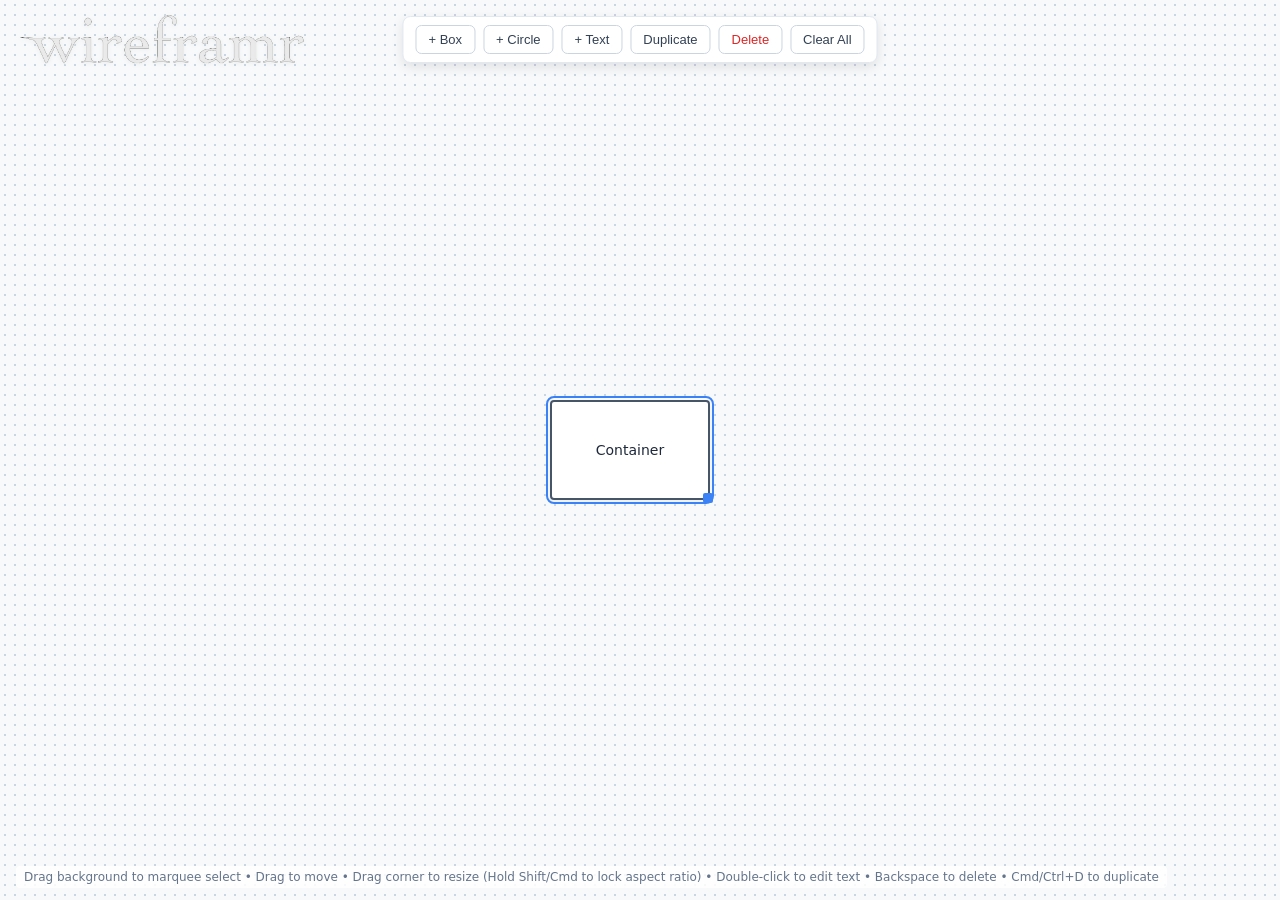
==== index.html @ 874f077d "fix(resize): lock aspect ratio with uniform scale and push to live Pages" ====
<!DOCTYPE html>
<html lang="en">
<head>
  <meta charset="UTF-8">
  <meta name="viewport" content="width=device-width, initial-scale=1.0">
  <title>Wireframr - Quick Wireframe</title>
  <link rel="stylesheet" href="src/css/main.css">
  <link rel="stylesheet" href="src/css/toolbar.css">
  <link rel="stylesheet" href="src/css/shapes.css">
</head>
<body>

  <div id="brand-header">
    <img src="src/img/logo.svg" alt="wireframr logo" id="app-logo">
  </div>

  <div id="toolbar">
    <button id="btn-add-box" type="button">+ Box</button>
    <button id="btn-add-circle" type="button">+ Circle</button>
    <button id="btn-add-text" type="button">+ Text</button>
    <button id="btn-duplicate" type="button">Duplicate</button>
    <button id="btn-delete" class="danger" type="button">Delete</button>
    <button id="btn-clear" type="button">Clear All</button>
  </div>

  <div id="canvas"></div>
  <div id="hint">Drag background to marquee select • Drag to move • Drag corner to resize (Hold Shift/Cmd to lock aspect ratio) • Double-click to edit text • Backspace to delete • Cmd/Ctrl+D to duplicate</div>

  <script type="module" src="src/js/main.js"></script>
</body>
</html>
---- src/css/main.css ----
* {
  box-sizing: border-box;
  user-select: none;
}

body {
  margin: 0;
  font-family: system-ui, -apple-system, BlinkMacSystemFont, "Segoe UI", Roboto, sans-serif;
  overflow: hidden;
  background-color: #f8f9fa;
  background-image: radial-gradient(#cbd5e1 1px, transparent 1px);
  background-size: 10px 10px;
}

#canvas {
  width: 100vw;
  height: 100vh;
  position: relative;
}

#brand-header {
  position: fixed;
  top: 14px;
  left: 20px;
  z-index: 1000;
  display: flex;
  align-items: center;
  user-select: none;
  pointer-events: none;
}

#app-logo {
  height: 51px;
  width: auto;
  display: block;
  filter: drop-shadow(0 1px 2px rgba(0, 0, 0, 0.05));
}

#hint {
  position: fixed;
  bottom: 12px;
  left: 16px;
  font-size: 12px;
  color: #64748b;
  background: rgba(255, 255, 255, 0.8);
  padding: 4px 8px;
  border-radius: 4px;
  pointer-events: none;
}
---- src/css/toolbar.css ----
#toolbar {
  position: fixed;
  top: 16px;
  left: 50%;
  transform: translateX(-50%);
  background: #ffffff;
  padding: 8px 12px;
  border-radius: 8px;
  box-shadow: 0 4px 12px rgba(0, 0, 0, 0.1);
  display: flex;
  gap: 8px;
  z-index: 1000;
  border: 1px solid #e2e8f0;
}

#toolbar button {
  background: #ffffff;
  border: 1px solid #cbd5e1;
  border-radius: 6px;
  padding: 6px 12px;
  cursor: pointer;
  font-size: 13px;
  font-weight: 500;
  color: #334155;
  transition: all 0.1s ease;
}

#toolbar button:hover {
  background: #f1f5f9;
  border-color: #94a3b8;
}

#toolbar button.danger {
  color: #dc2626;
}

#toolbar button.danger:hover {
  background: #fef2f2;
  border-color: #fca5a5;
}
---- src/css/shapes.css ----
.shape {
  position: absolute;
  display: flex;
  align-items: center;
  justify-content: center;
  cursor: grab;
  font-size: 14px;
  color: #1e293b;
  text-align: center;
  padding: 8px;
  word-break: break-word;
}

.shape:active {
  cursor: grabbing;
}

.shape.selected {
  outline: 2px solid #3b82f6;
  outline-offset: 2px;
}

.box {
  background: #ffffff;
  border: 2px solid #475569;
  border-radius: 4px;
  box-shadow: 0 2px 4px rgba(0, 0, 0, 0.05);
}

.circle {
  background: #ffffff;
  border: 2px solid #475569;
  border-radius: 50%;
  box-shadow: 0 2px 4px rgba(0, 0, 0, 0.05);
}

.text {
  background: transparent;
  border: 1px dashed transparent;
  font-weight: 600;
}

.text:hover,
.text.selected {
  border-color: #94a3b8;
}

.resizer {
  width: 10px;
  height: 10px;
  background: #3b82f6;
  border-radius: 2px;
  position: absolute;
  right: -5px;
  bottom: -5px;
  cursor: nwse-resize;
  display: none;
}

.shape.selected .resizer {
  display: block;
}

/* Rubberband / Marquee selection box */
.selection-box {
  position: absolute;
  border: 1px solid #3b82f6;
  background: rgba(59, 130, 246, 0.12);
  border-radius: 2px;
  pointer-events: none;
  z-index: 9999;
}
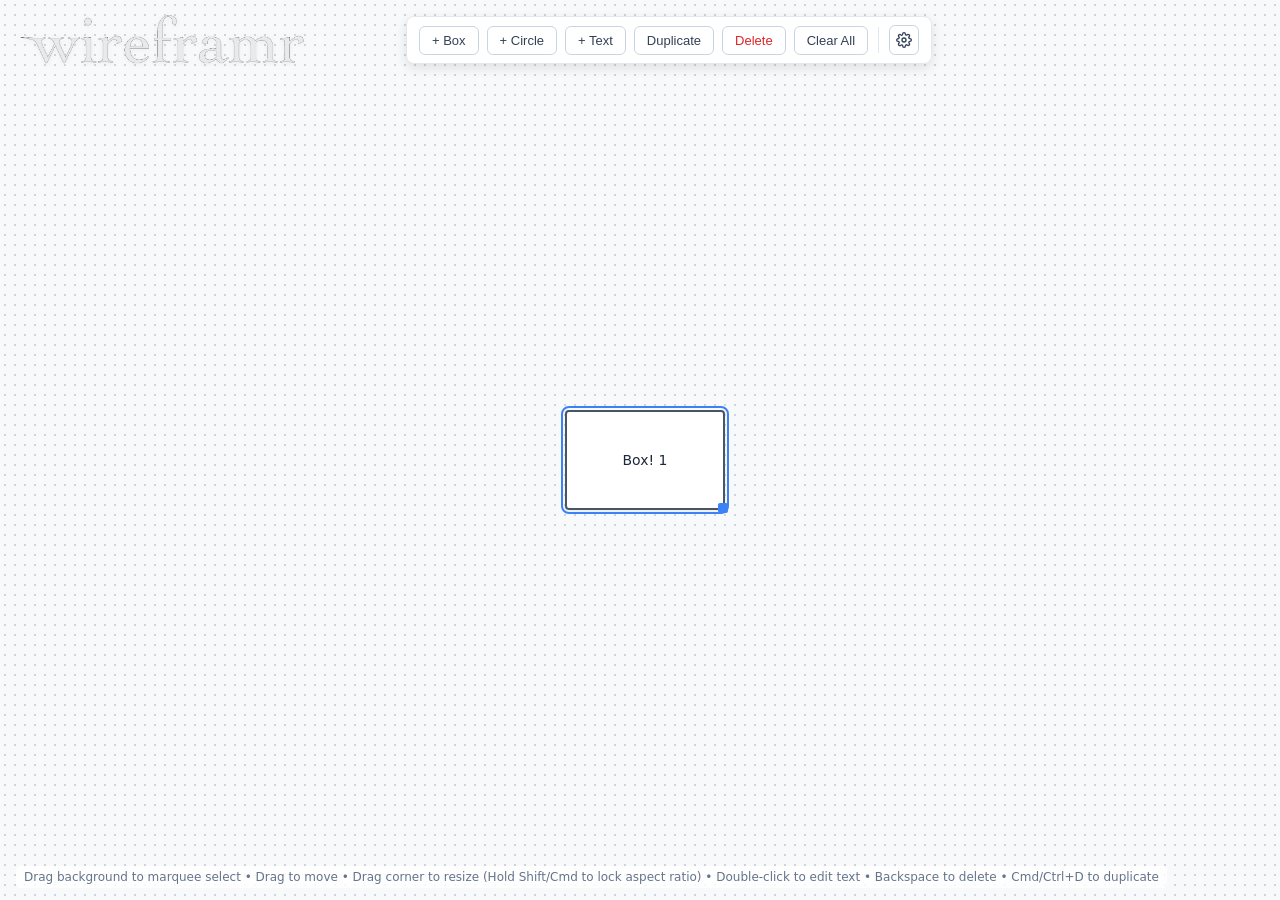
==== commit 3d2ea56c: "feat(settings): add toolbar settings popover with snap, dot visibility, and counter reset controls" ====
--- a/index.html
+++ b/index.html
@@ -7,6 +7,7 @@
   <link rel="stylesheet" href="src/css/main.css">
   <link rel="stylesheet" href="src/css/toolbar.css">
   <link rel="stylesheet" href="src/css/shapes.css">
+  <link rel="stylesheet" href="src/css/settings.css">
 </head>
 <body>
 
@@ -21,6 +22,50 @@
     <button id="btn-duplicate" type="button">Duplicate</button>
     <button id="btn-delete" class="danger" type="button">Delete</button>
     <button id="btn-clear" type="button">Clear All</button>
+
+    <div class="toolbar-divider" aria-hidden="true"></div>
+
+    <div id="settings-container">
+      <button id="btn-settings" type="button" title="Settings" aria-label="Settings" aria-expanded="false">
+        <svg viewBox="0 0 24 24" fill="none" stroke="currentColor" stroke-width="2" stroke-linecap="round" stroke-linejoin="round">
+          <circle cx="12" cy="12" r="3"></circle>
+          <path d="M19.4 15a1.65 1.65 0 0 0 .33 1.82l.06.06a2 2 0 0 1 0 2.83 2 2 0 0 1-2.83 0l-.06-.06a1.65 1.65 0 0 0-1.82-.33 1.65 1.65 0 0 0-1 1.51V21a2 2 0 0 1-2 2 2 2 0 0 1-2-2v-.09A1.65 1.65 0 0 0 9 19.4a1.65 1.65 0 0 0-1.82.33l-.06.06a2 2 0 0 1-2.83 0 2 2 0 0 1 0-2.83l.06-.06a1.65 1.65 0 0 0 .33-1.82 1.65 1.65 0 0 0-1.51-1H3a2 2 0 0 1-2-2 2 2 0 0 1 2-2h.09A1.65 1.65 0 0 0 4.6 9a1.65 1.65 0 0 0-.33-1.82l-.06-.06a2 2 0 0 1 0-2.83 2 2 0 0 1 2.83 0l.06.06a1.65 1.65 0 0 0 1.82.33H9a1.65 1.65 0 0 0 1-1.51V3a2 2 0 0 1 2-2 2 2 0 0 1 2 2v.09a1.65 1.65 0 0 0 1 1.51 1.65 1.65 0 0 0 1.82-.33l.06-.06a2 2 0 0 1 2.83 0 2 2 0 0 1 0 2.83l-.06.06a1.65 1.65 0 0 0-.33 1.82V9a1.65 1.65 0 0 0 1.51 1H21a2 2 0 0 1 2 2 2 2 0 0 1-2 2h-.09a1.65 1.65 0 0 0-1.51 1z"></path>
+        </svg>
+      </button>
+
+      <div id="settings-popover" hidden>
+        <div class="settings-header">Canvas Settings</div>
+
+        <div class="setting-item">
+          <label class="setting-checkbox-label" for="setting-reset-numbers">
+            <input type="checkbox" id="setting-reset-numbers" checked>
+            <span>Reset numbers on Clear All</span>
+          </label>
+        </div>
+
+        <div class="setting-item">
+          <div class="setting-label">
+            <span>Grid snap distance</span>
+          </div>
+          <div class="snap-options" role="group" aria-label="Grid snap distance">
+            <button type="button" class="snap-option" data-snap="1">Off</button>
+            <button type="button" class="snap-option active" data-snap="5">5px</button>
+            <button type="button" class="snap-option" data-snap="10">10px</button>
+            <button type="button" class="snap-option" data-snap="20">20px</button>
+          </div>
+        </div>
+
+        <div class="setting-item">
+          <div class="setting-label">
+            <label for="setting-dot-visibility">Grid dot visibility</label>
+            <span id="dot-visibility-value" class="setting-value-badge">25%</span>
+          </div>
+          <div class="setting-slider-row">
+            <input type="range" id="setting-dot-visibility" min="0" max="100" value="25">
+          </div>
+        </div>
+      </div>
+    </div>
   </div>
 
   <div id="canvas"></div>
--- a/src/css/main.css
+++ b/src/css/main.css
@@ -1,3 +1,8 @@
+:root {
+  --dot-color: rgba(111, 128, 148, 0.31);
+  --dot-size: 1px;
+}
+
 * {
   box-sizing: border-box;
   user-select: none;
@@ -8,7 +13,7 @@
   font-family: system-ui, -apple-system, BlinkMacSystemFont, "Segoe UI", Roboto, sans-serif;
   overflow: hidden;
   background-color: #f8f9fa;
-  background-image: radial-gradient(#cbd5e1 1px, transparent 1px);
+  background-image: radial-gradient(var(--dot-color) var(--dot-size), transparent var(--dot-size));
   background-size: 10px 10px;
 }
 
--- a/src/css/toolbar.css
+++ b/src/css/toolbar.css
@@ -1,16 +1,36 @@
 #toolbar {
   position: fixed;
   top: 16px;
-  left: 50%;
-  transform: translateX(-50%);
+  /* Stays centered on wide viewports, but clamps at min 320px left edge to avoid covering the 285px logo */
+  left: max(325px, calc(50% - (var(--toolbar-width, 468px) / 2)));
+  transform: none;
   background: #ffffff;
   padding: 8px 12px;
   border-radius: 8px;
   box-shadow: 0 4px 12px rgba(0, 0, 0, 0.1);
   display: flex;
+  align-items: center;
   gap: 8px;
   z-index: 1000;
   border: 1px solid #e2e8f0;
+  white-space: nowrap;
+}
+
+/* On compact mobile screens, wrap toolbar neatly or adjust below header */
+@media (max-width: 768px) {
+  #toolbar {
+    left: auto;
+    right: 16px;
+    top: 16px;
+  }
+}
+
+@media (max-width: 600px) {
+  #toolbar {
+    top: 76px;
+    left: 16px;
+    right: auto;
+  }
 }
 
 #toolbar button {
--- a/src/css/settings.css
+++ b/src/css/settings.css
@@ -0,0 +1,159 @@
+.toolbar-divider {
+  width: 1px;
+  align-self: stretch;
+  background: #e2e8f0;
+  margin: 2px 2px;
+}
+
+#settings-container {
+  position: relative;
+  display: flex;
+  align-items: center;
+}
+
+#toolbar #btn-settings {
+  width: 30px;
+  height: 30px;
+  padding: 0;
+  display: flex;
+  align-items: center;
+  justify-content: center;
+}
+
+#toolbar #btn-settings:hover,
+#toolbar #btn-settings.active {
+  background: #f1f5f9;
+  border-color: #94a3b8;
+  color: #0f172a;
+}
+
+#btn-settings svg {
+  width: 16px;
+  height: 16px;
+  transition: transform 0.2s ease;
+}
+
+#btn-settings.active svg {
+  transform: rotate(45deg);
+}
+
+#settings-popover {
+  position: absolute;
+  top: calc(100% + 12px);
+  right: 0;
+  width: 268px;
+  background: rgba(255, 255, 255, 0.96);
+  backdrop-filter: blur(6px);
+  border: 1px solid #e2e8f0;
+  border-radius: 10px;
+  box-shadow: 0 10px 25px rgba(15, 23, 42, 0.12);
+  padding: 14px 16px;
+  color: #1e293b;
+  font-size: 13px;
+  white-space: normal;
+  z-index: 1001;
+}
+
+#settings-popover[hidden] {
+  display: none;
+}
+
+.settings-header {
+  font-size: 12px;
+  font-weight: 700;
+  text-transform: uppercase;
+  letter-spacing: 0.05em;
+  color: #64748b;
+  margin-bottom: 12px;
+  padding-bottom: 8px;
+  border-bottom: 1px solid #f1f5f9;
+}
+
+.setting-item {
+  margin-bottom: 14px;
+}
+
+.setting-item:last-child {
+  margin-bottom: 2px;
+}
+
+.setting-label {
+  display: flex;
+  align-items: center;
+  justify-content: space-between;
+  font-weight: 500;
+  color: #334155;
+  margin-bottom: 6px;
+}
+
+.setting-checkbox-label {
+  display: flex;
+  align-items: center;
+  gap: 8px;
+  font-weight: 500;
+  color: #334155;
+  cursor: pointer;
+}
+
+.setting-checkbox-label input[type="checkbox"] {
+  width: 15px;
+  height: 15px;
+  accent-color: #3b82f6;
+  cursor: pointer;
+  margin: 0;
+}
+
+.snap-options {
+  display: grid;
+  grid-template-columns: repeat(4, 1fr);
+  gap: 6px;
+}
+
+#toolbar .snap-option {
+  background: #f8fafc;
+  border: 1px solid #cbd5e1;
+  border-radius: 6px;
+  padding: 5px 0;
+  font-size: 12px;
+  font-weight: 500;
+  color: #475569;
+  cursor: pointer;
+  text-align: center;
+  transition: all 0.1s ease;
+}
+
+#toolbar .snap-option:hover {
+  background: #f1f5f9;
+  border-color: #94a3b8;
+}
+
+#toolbar .snap-option.active {
+  background: #eff6ff;
+  border-color: #3b82f6;
+  color: #2563eb;
+  font-weight: 600;
+}
+
+.setting-slider-row {
+  display: flex;
+  align-items: center;
+  gap: 10px;
+}
+
+.setting-slider-row input[type="range"] {
+  flex: 1;
+  accent-color: #3b82f6;
+  cursor: pointer;
+  margin: 0;
+}
+
+.setting-value-badge {
+  font-size: 11px;
+  font-weight: 600;
+  color: #64748b;
+  background: #f1f5f9;
+  padding: 2px 6px;
+  border-radius: 4px;
+  min-width: 36px;
+  text-align: right;
+}
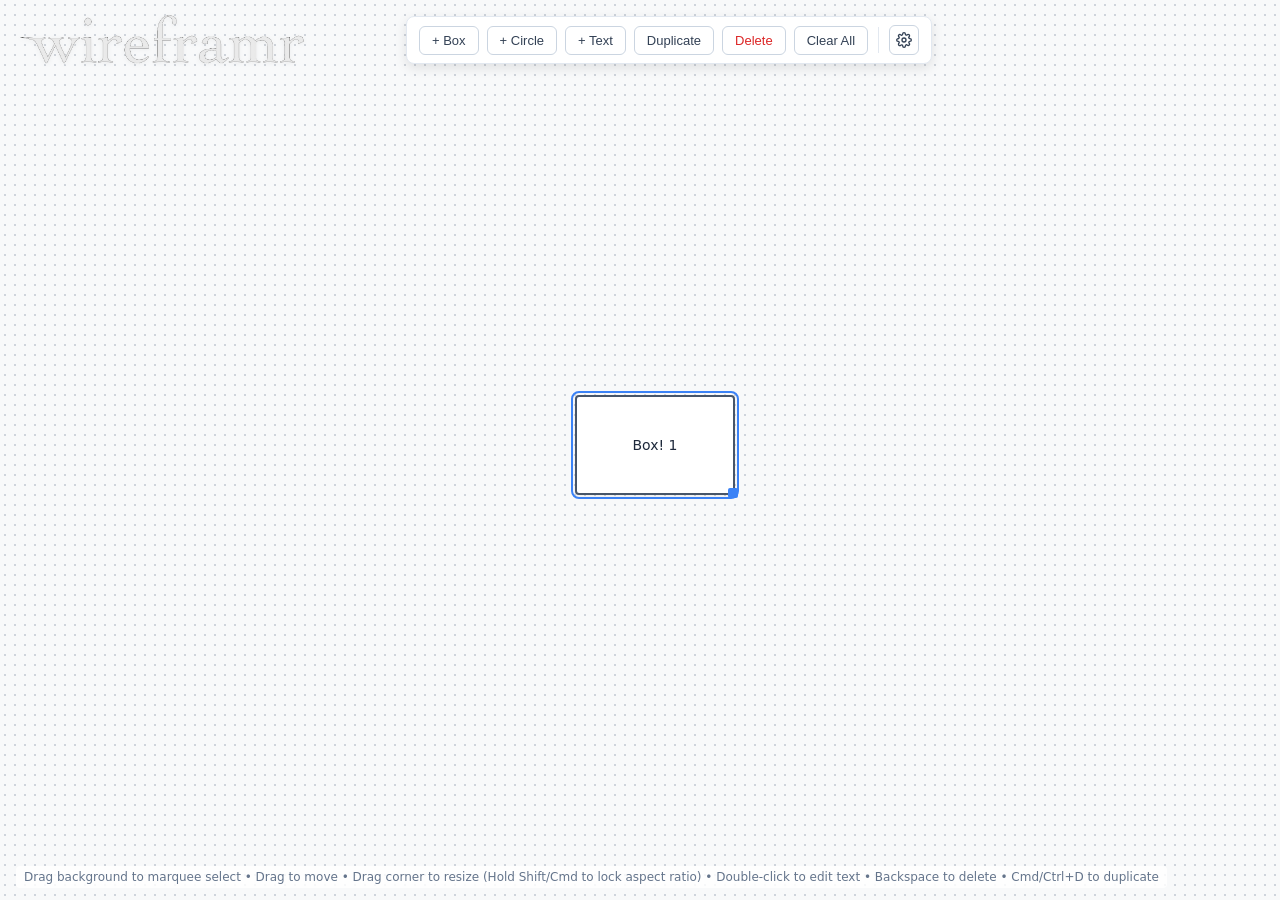
==== commit 43b0e019: "feat(drag): add translucent drag feedback and configurable drag opacity slider" ====
--- a/index.html
+++ b/index.html
@@ -64,6 +64,16 @@
             <input type="range" id="setting-dot-visibility" min="0" max="100" value="25">
           </div>
         </div>
+
+        <div class="setting-item">
+          <div class="setting-label">
+            <label for="setting-drag-opacity">Drag item opacity</label>
+            <span id="drag-opacity-value" class="setting-value-badge">75%</span>
+          </div>
+          <div class="setting-slider-row">
+            <input type="range" id="setting-drag-opacity" min="20" max="100" value="75">
+          </div>
+        </div>
       </div>
     </div>
   </div>
--- a/src/css/main.css
+++ b/src/css/main.css
@@ -1,6 +1,7 @@
 :root {
   --dot-color: rgba(111, 128, 148, 0.31);
   --dot-size: 1px;
+  --drag-opacity: 0.75;
 }
 
 * {
--- a/src/css/shapes.css
+++ b/src/css/shapes.css
@@ -12,6 +12,11 @@
 }
 
 .shape:active {
+  cursor: grabbing;
+}
+
+.shape.dragging {
+  opacity: var(--drag-opacity, 0.75);
   cursor: grabbing;
 }
 
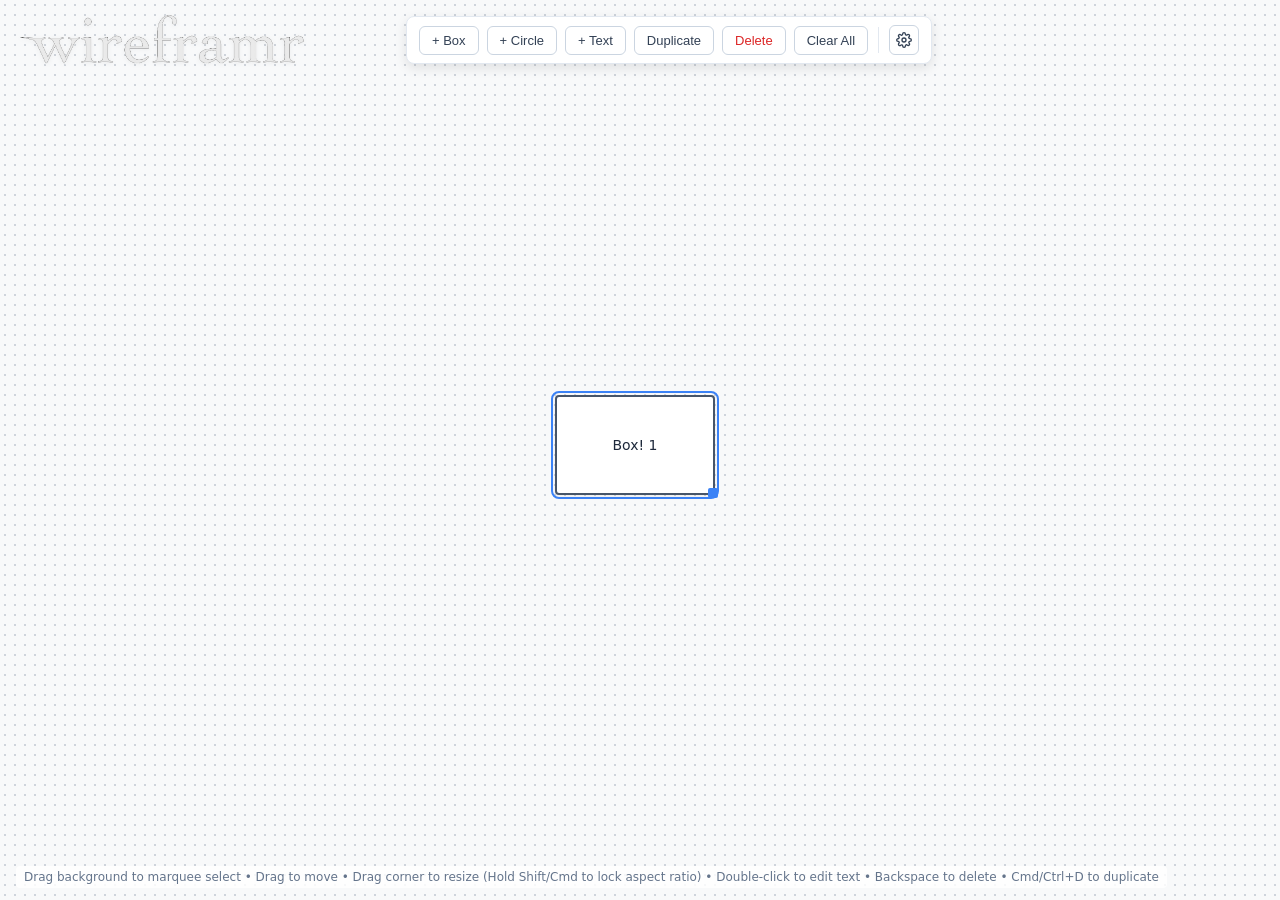
==== commit 60e3f97c: "style(settings): set default drag item opacity to 60%" ====
--- a/index.html
+++ b/index.html
@@ -68,10 +68,10 @@
         <div class="setting-item">
           <div class="setting-label">
             <label for="setting-drag-opacity">Drag item opacity</label>
-            <span id="drag-opacity-value" class="setting-value-badge">75%</span>
+            <span id="drag-opacity-value" class="setting-value-badge">60%</span>
           </div>
           <div class="setting-slider-row">
-            <input type="range" id="setting-drag-opacity" min="20" max="100" value="75">
+            <input type="range" id="setting-drag-opacity" min="20" max="100" value="60">
           </div>
         </div>
       </div>
--- a/src/css/main.css
+++ b/src/css/main.css
@@ -1,7 +1,7 @@
 :root {
   --dot-color: rgba(111, 128, 148, 0.31);
   --dot-size: 1px;
-  --drag-opacity: 0.75;
+  --drag-opacity: 0.6;
 }
 
 * {
--- a/src/css/shapes.css
+++ b/src/css/shapes.css
@@ -16,7 +16,7 @@
 }
 
 .shape.dragging {
-  opacity: var(--drag-opacity, 0.75);
+  opacity: var(--drag-opacity, 0.6);
   cursor: grabbing;
 }
 
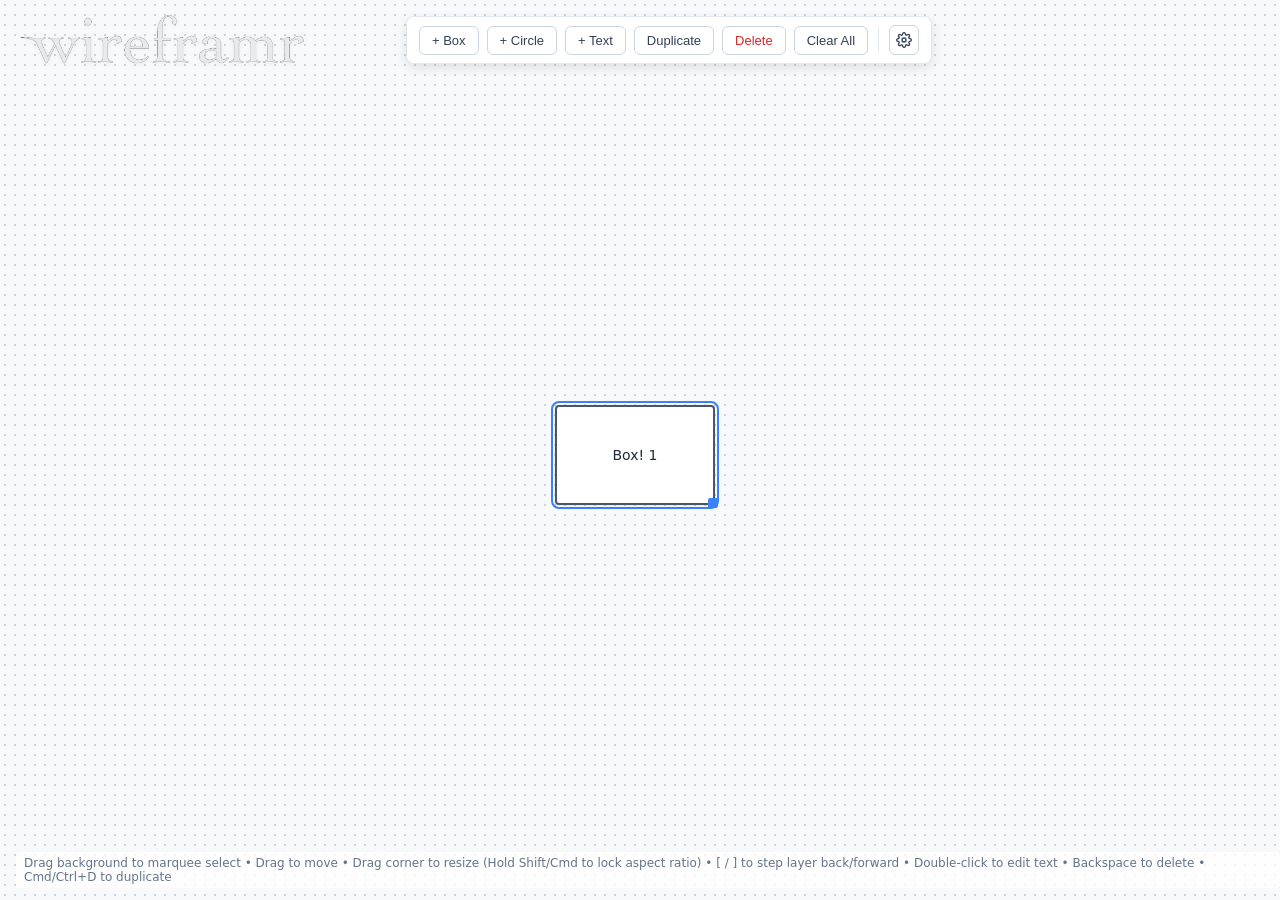
==== commit 5f449fa5: "feat(layers): add bring-to-front on click setting and [ / ] single-step z-index shortcuts" ====
--- a/index.html
+++ b/index.html
@@ -44,6 +44,13 @@
         </div>
 
         <div class="setting-item">
+          <label class="setting-checkbox-label" for="setting-bring-to-front">
+            <input type="checkbox" id="setting-bring-to-front" checked>
+            <span>Bring clicked item to front</span>
+          </label>
+        </div>
+
+        <div class="setting-item">
           <div class="setting-label">
             <span>Grid snap distance</span>
           </div>
@@ -79,7 +86,7 @@
   </div>
 
   <div id="canvas"></div>
-  <div id="hint">Drag background to marquee select • Drag to move • Drag corner to resize (Hold Shift/Cmd to lock aspect ratio) • Double-click to edit text • Backspace to delete • Cmd/Ctrl+D to duplicate</div>
+  <div id="hint">Drag background to marquee select • Drag to move • Drag corner to resize (Hold Shift/Cmd to lock aspect ratio) • [ / ] to step layer back/forward • Double-click to edit text • Backspace to delete • Cmd/Ctrl+D to duplicate</div>
 
   <script type="module" src="src/js/main.js"></script>
 </body>
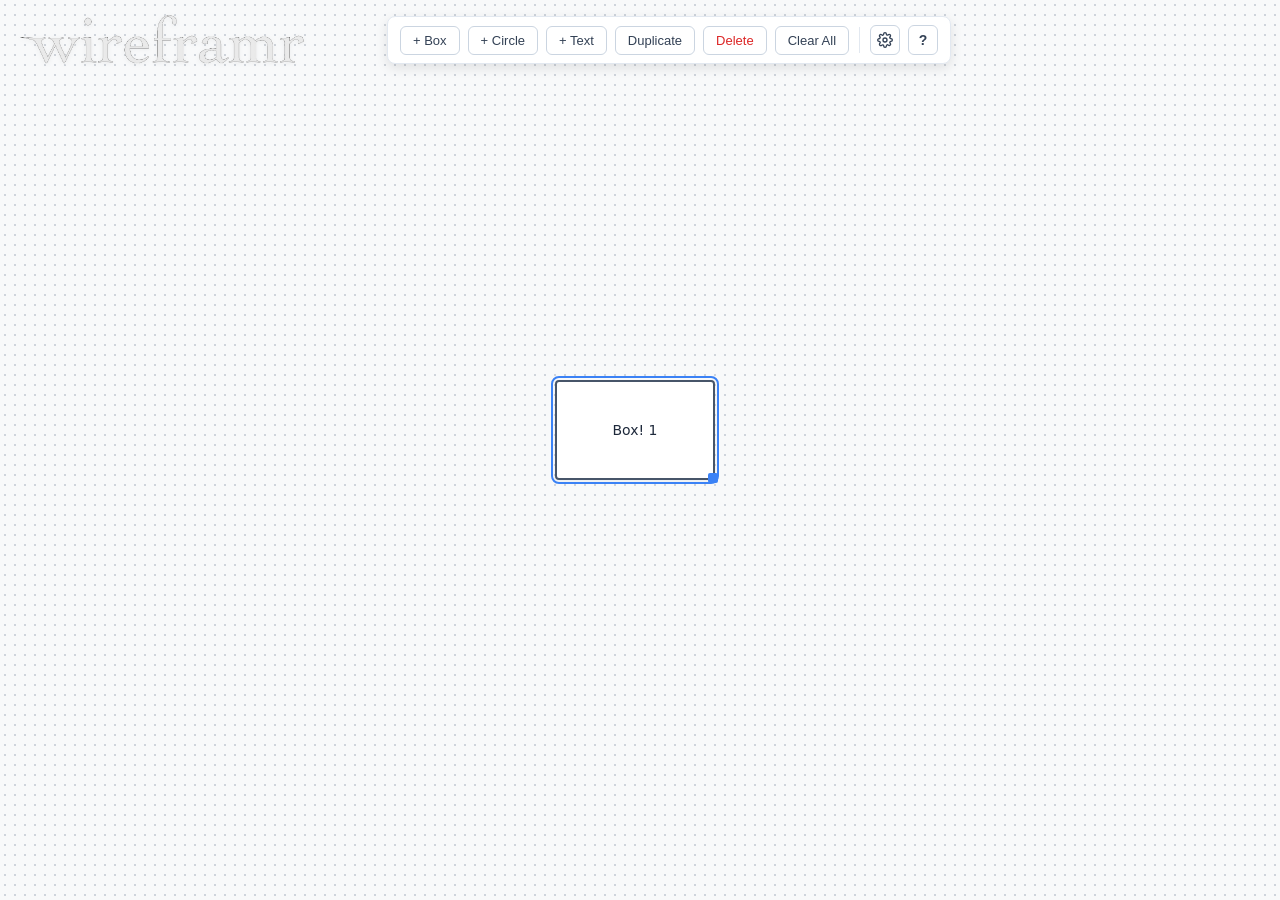
==== commit f3a56e99: "feat(ui): replace bottom hint bar with toolbar ? shortcuts popover" ====
--- a/index.html
+++ b/index.html
@@ -83,10 +83,29 @@
         </div>
       </div>
     </div>
+
+    <div id="help-container">
+      <button id="btn-help" type="button" title="Shortcuts &amp; Hints (?)" aria-label="Shortcuts &amp; Hints" aria-expanded="false">?</button>
+
+      <div id="help-popover" hidden>
+        <div class="settings-header">Shortcuts &amp; Hints</div>
+        <ul class="help-list">
+          <li><span>Move shape(s)</span><kbd>Drag</kbd></li>
+          <li><span>Multi-select box</span><kbd>Drag Canvas</kbd></li>
+          <li><span>Add to selection</span><kbd>Shift + Click</kbd></li>
+          <li><span>Resize shape</span><kbd>Drag Corner</kbd></li>
+          <li><span>Lock aspect ratio</span><kbd>Shift / Cmd</kbd></li>
+          <li><span>Edit text</span><kbd>Double-Click</kbd></li>
+          <li><span>Step layer back / fwd</span><kbd>[</kbd> <kbd>]</kbd></li>
+          <li><span>Send to back / front</span><kbd>Shift + [ / ]</kbd></li>
+          <li><span>Duplicate selected</span><kbd>Cmd/Ctrl + D</kbd></li>
+          <li><span>Delete selected</span><kbd>Backspace</kbd></li>
+        </ul>
+      </div>
+    </div>
   </div>
 
   <div id="canvas"></div>
-  <div id="hint">Drag background to marquee select • Drag to move • Drag corner to resize (Hold Shift/Cmd to lock aspect ratio) • [ / ] to step layer back/forward • Double-click to edit text • Backspace to delete • Cmd/Ctrl+D to duplicate</div>
 
   <script type="module" src="src/js/main.js"></script>
 </body>
--- a/src/css/main.css
+++ b/src/css/main.css
@@ -41,15 +41,3 @@
   display: block;
   filter: drop-shadow(0 1px 2px rgba(0, 0, 0, 0.05));
 }
-
-#hint {
-  position: fixed;
-  bottom: 12px;
-  left: 16px;
-  font-size: 12px;
-  color: #64748b;
-  background: rgba(255, 255, 255, 0.8);
-  padding: 4px 8px;
-  border-radius: 4px;
-  pointer-events: none;
-}
--- a/src/css/toolbar.css
+++ b/src/css/toolbar.css
@@ -1,8 +1,8 @@
 #toolbar {
   position: fixed;
   top: 16px;
-  /* Stays centered on wide viewports, but clamps at min 320px left edge to avoid covering the 285px logo */
-  left: max(325px, calc(50% - (var(--toolbar-width, 468px) / 2)));
+  /* Stays centered on wide viewports, but clamps at min 325px left edge to avoid covering the 285px logo */
+  left: max(325px, calc(50% - (var(--toolbar-width, 506px) / 2)));
   transform: none;
   background: #ffffff;
   padding: 8px 12px;
--- a/src/css/settings.css
+++ b/src/css/settings.css
@@ -5,13 +5,15 @@
   margin: 2px 2px;
 }
 
-#settings-container {
+#settings-container,
+#help-container {
   position: relative;
   display: flex;
   align-items: center;
 }
 
-#toolbar #btn-settings {
+#toolbar #btn-settings,
+#toolbar #btn-help {
   width: 30px;
   height: 30px;
   padding: 0;
@@ -20,8 +22,15 @@
   justify-content: center;
 }
 
+#toolbar #btn-help {
+  font-size: 14px;
+  font-weight: 700;
+}
+
 #toolbar #btn-settings:hover,
-#toolbar #btn-settings.active {
+#toolbar #btn-settings.active,
+#toolbar #btn-help:hover,
+#toolbar #btn-help.active {
   background: #f1f5f9;
   border-color: #94a3b8;
   color: #0f172a;
@@ -37,7 +46,8 @@
   transform: rotate(45deg);
 }
 
-#settings-popover {
+#settings-popover,
+#help-popover {
   position: absolute;
   top: calc(100% + 12px);
   right: 0;
@@ -52,9 +62,22 @@
   font-size: 13px;
   white-space: normal;
   z-index: 1001;
-}
-
-#settings-popover[hidden] {
+  animation: popoverSlideDown 0.14s ease-out;
+}
+
+@keyframes popoverSlideDown {
+  from {
+    opacity: 0;
+    transform: translateY(-6px);
+  }
+  to {
+    opacity: 1;
+    transform: translateY(0);
+  }
+}
+
+#settings-popover[hidden],
+#help-popover[hidden] {
   display: none;
 }
 
@@ -157,3 +180,34 @@
   min-width: 36px;
   text-align: right;
 }
+
+.help-list {
+  list-style: none;
+  margin: 0;
+  padding: 0;
+  display: flex;
+  flex-direction: column;
+  gap: 8px;
+}
+
+.help-list li {
+  display: flex;
+  align-items: center;
+  justify-content: space-between;
+  font-size: 12px;
+  color: #334155;
+  gap: 8px;
+}
+
+.help-list kbd {
+  font-family: ui-monospace, SFMono-Regular, Menlo, Monaco, Consolas, monospace;
+  font-size: 11px;
+  font-weight: 600;
+  color: #475569;
+  background: #f1f5f9;
+  border: 1px solid #cbd5e1;
+  border-bottom-width: 2px;
+  border-radius: 4px;
+  padding: 1px 6px;
+  white-space: nowrap;
+}
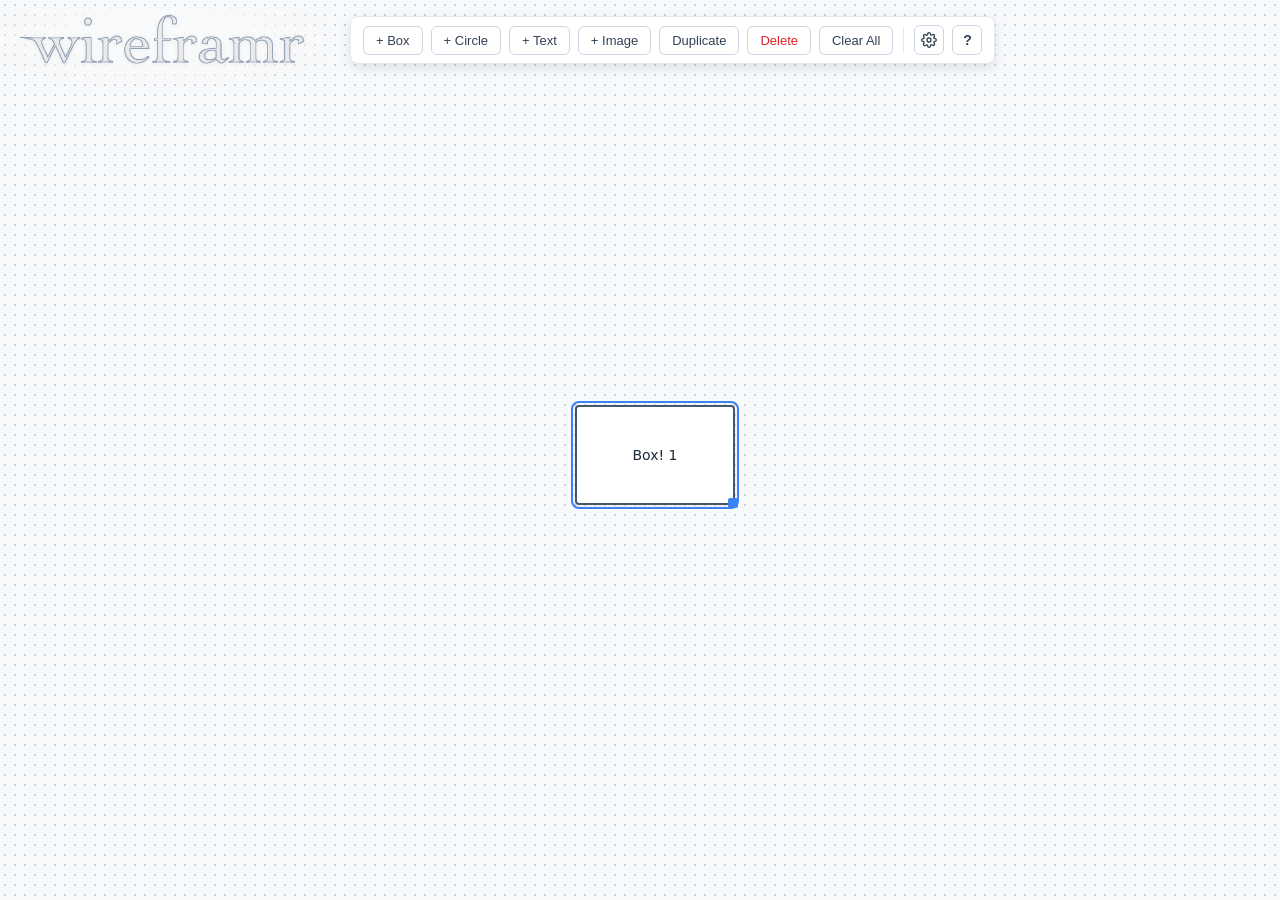
==== commit 03d7a58d: "feat(shapes): add image block with double-click picker and drag-and-drop" ====
--- a/index.html
+++ b/index.html
@@ -19,6 +19,7 @@
     <button id="btn-add-box" type="button">+ Box</button>
     <button id="btn-add-circle" type="button">+ Circle</button>
     <button id="btn-add-text" type="button">+ Text</button>
+    <button id="btn-add-image" type="button">+ Image</button>
     <button id="btn-duplicate" type="button">Duplicate</button>
     <button id="btn-delete" class="danger" type="button">Delete</button>
     <button id="btn-clear" type="button">Clear All</button>
--- a/src/css/main.css
+++ b/src/css/main.css
@@ -33,6 +33,9 @@
   align-items: center;
   user-select: none;
   pointer-events: none;
+  padding: 6px 16px 18px 16px;
+  margin: -6px -16px -18px -16px;
+  background: radial-gradient(ellipse at 50% 42%, rgba(248, 249, 250, 0.88) 45%, rgba(248, 249, 250, 0) 82%);
 }
 
 #app-logo {
--- a/src/css/toolbar.css
+++ b/src/css/toolbar.css
@@ -2,7 +2,7 @@
   position: fixed;
   top: 16px;
   /* Stays centered on wide viewports, but clamps at min 325px left edge to avoid covering the 285px logo */
-  left: max(325px, calc(50% - (var(--toolbar-width, 506px) / 2)));
+  left: max(325px, calc(50% - (var(--toolbar-width, 580px) / 2)));
   transform: none;
   background: #ffffff;
   padding: 8px 12px;
--- a/src/css/shapes.css
+++ b/src/css/shapes.css
@@ -50,6 +50,53 @@
   border-color: #94a3b8;
 }
 
+.image {
+  background: #f8fafc;
+  border: 2px dashed #64748b;
+  border-radius: 4px;
+  box-shadow: 0 2px 4px rgba(0, 0, 0, 0.05);
+  padding: 0;
+  overflow: hidden;
+}
+
+.image.has-image {
+  background: #ffffff;
+  border-style: solid;
+  border-color: #475569;
+}
+
+.image.drag-over {
+  border-color: #3b82f6;
+  background: rgba(59, 130, 246, 0.08);
+}
+
+.image-placeholder {
+  display: flex;
+  flex-direction: column;
+  align-items: center;
+  justify-content: center;
+  gap: 6px;
+  padding: 12px;
+  color: #64748b;
+  font-size: 12px;
+  pointer-events: none;
+}
+
+.image-placeholder svg {
+  width: 24px;
+  height: 24px;
+  stroke: #64748b;
+}
+
+.image img {
+  width: 100%;
+  height: 100%;
+  object-fit: cover;
+  display: block;
+  pointer-events: none;
+  user-select: none;
+}
+
 .resizer {
   width: 10px;
   height: 10px;
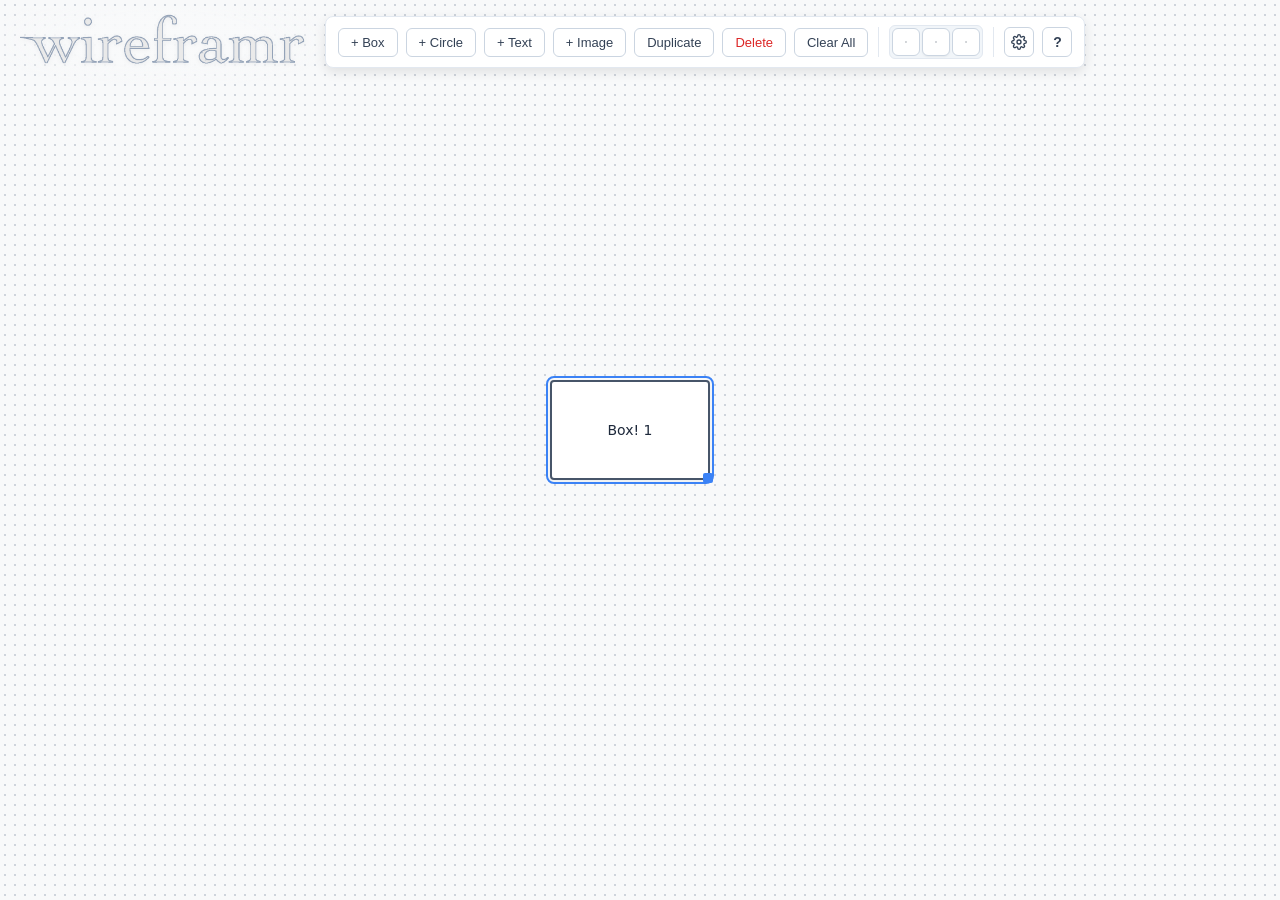
==== commit 3aaed009: "feat(alignment): add text alignment controls with word-processor icons" ====
--- a/index.html
+++ b/index.html
@@ -23,6 +23,32 @@
     <button id="btn-duplicate" type="button">Duplicate</button>
     <button id="btn-delete" class="danger" type="button">Delete</button>
     <button id="btn-clear" type="button">Clear All</button>
+
+    <div class="toolbar-divider" aria-hidden="true"></div>
+
+    <div class="align-group" role="group" aria-label="Text alignment">
+      <button id="btn-align-left" type="button" class="btn-icon" title="Align Left" aria-label="Align Left">
+        <svg viewBox="0 0 24 24" fill="none" stroke="currentColor" stroke-width="2" stroke-linecap="round" stroke-linejoin="round">
+          <line x1="21" y1="6" x2="3" y2="6"></line>
+          <line x1="15" y1="12" x2="3" y2="12"></line>
+          <line x1="19" y1="18" x2="3" y2="18"></line>
+        </svg>
+      </button>
+      <button id="btn-align-center" type="button" class="btn-icon active" title="Align Center" aria-label="Align Center">
+        <svg viewBox="0 0 24 24" fill="none" stroke="currentColor" stroke-width="2" stroke-linecap="round" stroke-linejoin="round">
+          <line x1="21" y1="6" x2="3" y2="6"></line>
+          <line x1="17" y1="12" x2="7" y2="12"></line>
+          <line x1="19" y1="18" x2="5" y2="18"></line>
+        </svg>
+      </button>
+      <button id="btn-align-right" type="button" class="btn-icon" title="Align Right" aria-label="Align Right">
+        <svg viewBox="0 0 24 24" fill="none" stroke="currentColor" stroke-width="2" stroke-linecap="round" stroke-linejoin="round">
+          <line x1="21" y1="6" x2="3" y2="6"></line>
+          <line x1="21" y1="12" x2="9" y2="12"></line>
+          <line x1="21" y1="18" x2="5" y2="18"></line>
+        </svg>
+      </button>
+    </div>
 
     <div class="toolbar-divider" aria-hidden="true"></div>
 
@@ -97,6 +123,7 @@
           <li><span>Resize shape</span><kbd>Drag Corner</kbd></li>
           <li><span>Lock aspect ratio</span><kbd>Shift / Cmd</kbd></li>
           <li><span>Edit text</span><kbd>Double-Click</kbd></li>
+          <li><span>Align text</span><kbd>Alt + L / E / R</kbd></li>
           <li><span>Step layer back / fwd</span><kbd>[</kbd> <kbd>]</kbd></li>
           <li><span>Send to back / front</span><kbd>Shift + [ / ]</kbd></li>
           <li><span>Duplicate selected</span><kbd>Cmd/Ctrl + D</kbd></li>
--- a/src/css/toolbar.css
+++ b/src/css/toolbar.css
@@ -2,7 +2,7 @@
   position: fixed;
   top: 16px;
   /* Stays centered on wide viewports, but clamps at min 325px left edge to avoid covering the 285px logo */
-  left: max(325px, calc(50% - (var(--toolbar-width, 580px) / 2)));
+  left: max(325px, calc(50% - (var(--toolbar-width, 700px) / 2)));
   transform: none;
   background: #ffffff;
   padding: 8px 12px;
@@ -14,6 +14,54 @@
   z-index: 1000;
   border: 1px solid #e2e8f0;
   white-space: nowrap;
+}
+
+/* Button group for text alignment */
+.align-group {
+  display: flex;
+  align-items: center;
+  gap: 2px;
+  background: #f1f5f9;
+  padding: 2px;
+  border-radius: 6px;
+  border: 1px solid #e2e8f0;
+}
+
+.align-group button.btn-icon {
+  display: inline-flex;
+  align-items: center;
+  justify-content: center;
+  width: 28px;
+  height: 28px;
+  padding: 4px;
+  border-radius: 4px;
+  border: 1px solid transparent;
+  background: transparent;
+  color: #64748b;
+  cursor: pointer;
+  transition: all 0.1s ease;
+}
+
+.align-group button.btn-icon svg {
+  width: 16px;
+  height: 16px;
+}
+
+.align-group button.btn-icon:hover {
+  background: #e2e8f0;
+  color: #1e293b;
+}
+
+.align-group button.btn-icon.active {
+  background: #ffffff;
+  border-color: #cbd5e1;
+  color: #2563eb;
+  box-shadow: 0 1px 2px rgba(0, 0, 0, 0.05);
+}
+
+.align-group button.btn-icon:disabled {
+  opacity: 0.4;
+  cursor: not-allowed;
 }
 
 /* On compact mobile screens, wrap toolbar neatly or adjust below header */
@@ -50,6 +98,16 @@
   border-color: #94a3b8;
 }
 
+#toolbar button:disabled {
+  opacity: 0.45;
+  cursor: not-allowed;
+}
+
+#toolbar button:disabled:hover {
+  background: #ffffff;
+  border-color: #cbd5e1;
+}
+
 #toolbar button.danger {
   color: #dc2626;
 }
--- a/src/css/shapes.css
+++ b/src/css/shapes.css
@@ -9,6 +9,38 @@
   text-align: center;
   padding: 8px;
   word-break: break-word;
+}
+
+.shape span {
+  display: inline-block;
+  width: 100%;
+}
+
+.shape.align-left {
+  justify-content: flex-start;
+  text-align: left;
+}
+
+.shape.align-left span {
+  text-align: left;
+}
+
+.shape.align-center {
+  justify-content: center;
+  text-align: center;
+}
+
+.shape.align-center span {
+  text-align: center;
+}
+
+.shape.align-right {
+  justify-content: flex-end;
+  text-align: right;
+}
+
+.shape.align-right span {
+  text-align: right;
 }
 
 .shape:active {
